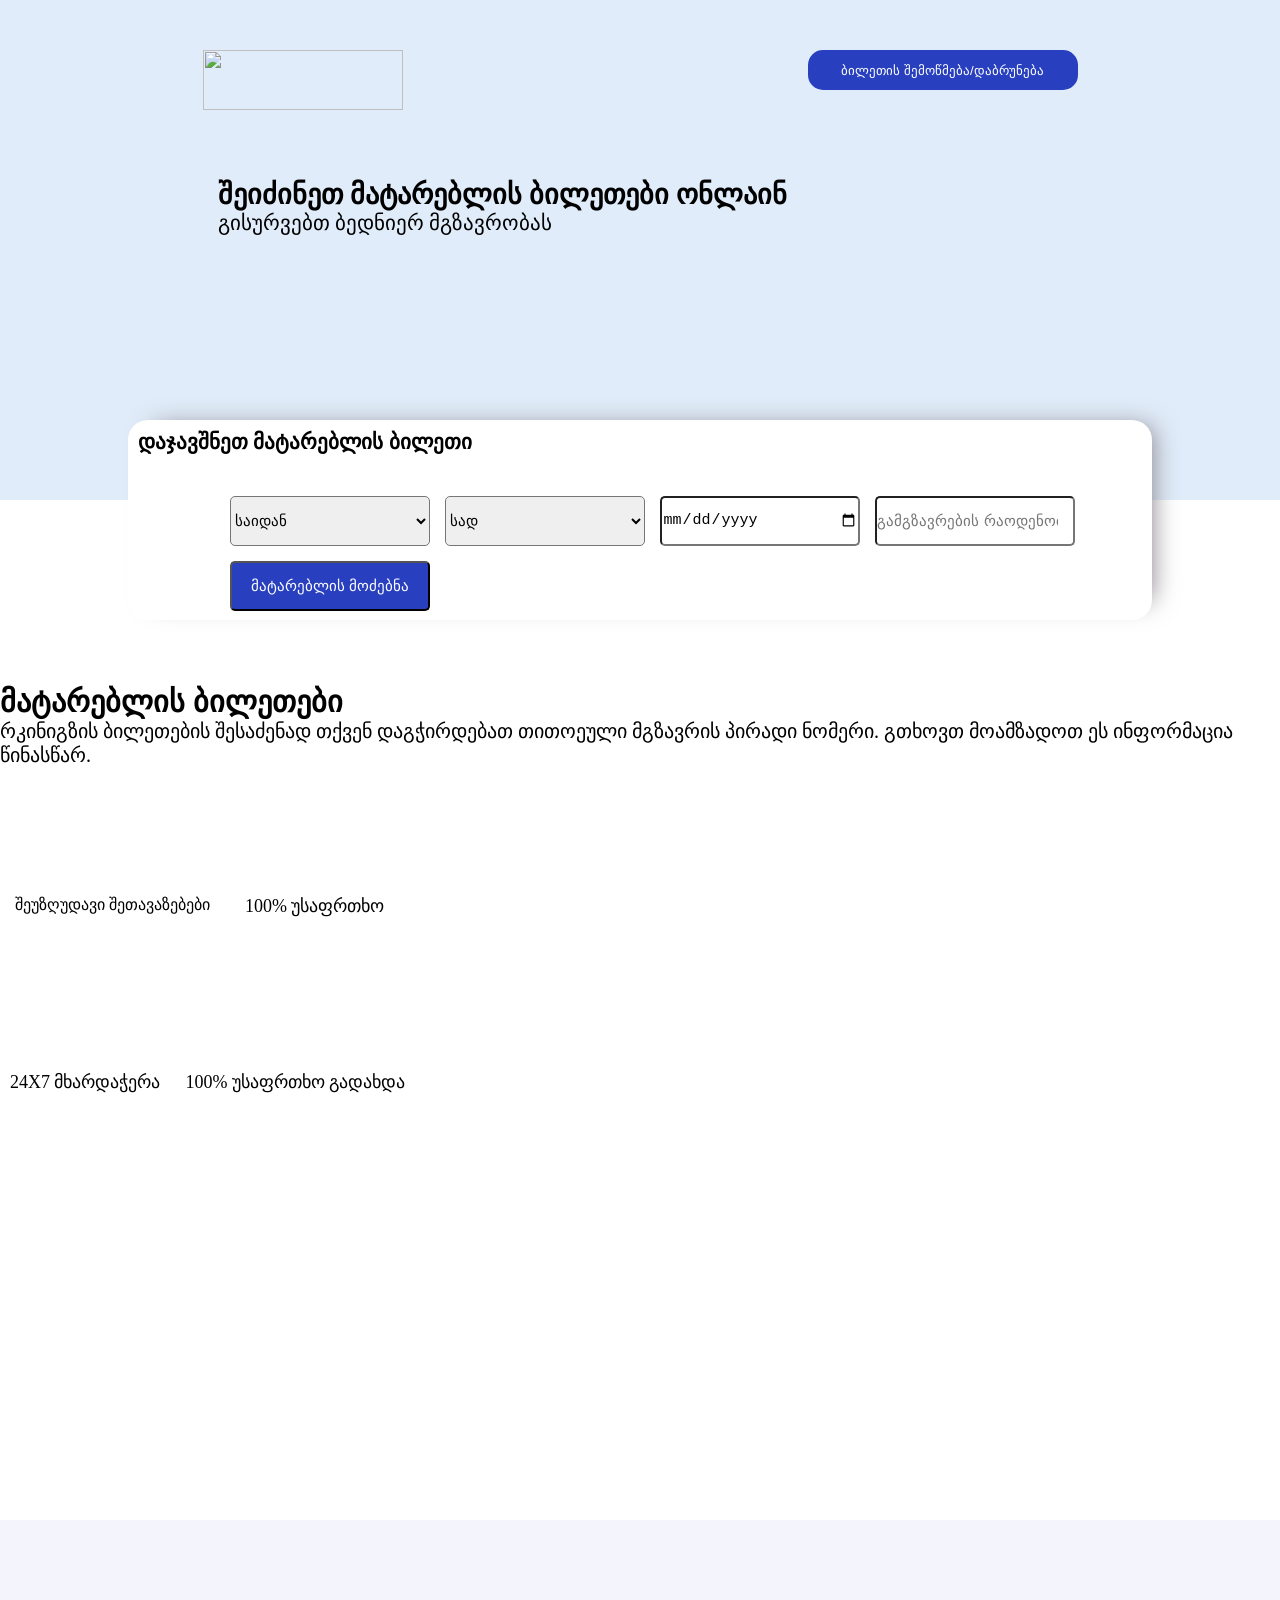
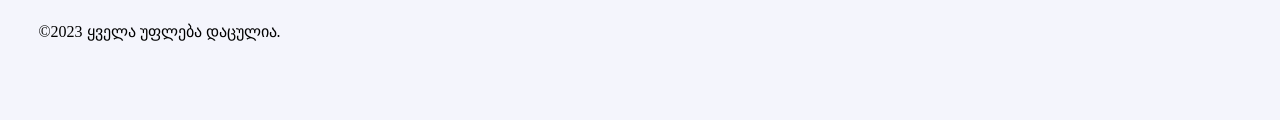
==== index.html @ a15e9c14 "js" ====
<!DOCTYPE html>
<html lang="en">
<head>
    <meta charset="UTF-8">
    <meta name="viewport" content="width=device-width, initial-scale=1.0">
    <title>step,project,railway</title>
    <link rel="stylesheet" href="./style.css">

</head>
<body>

    <header>

        <div class="mainhead">
        <div class="logo">
            
          <a href="./index.html">  <img src="https://railway.stepprojects.ge/assets/img/logo/logo.png" alt=""> </a>
        </div>

        <div class="check">
            <a href="./shemowmeba.html"><button class="checkingb">ბილეთის შემოწმება/დაბრუნება</button></a>
        </div>

    </div>

    <div class="textsect">
        <h4>შეიძინეთ მატარებლის ბილეთები ონლაინ</h4>
        <p>გისურვებთ ბედნიერ მგზავრობას</p>
    </div>
    </header>







             
                   
    <div class="cont"></div>
    <div class="dadj">
        <div class="textside">
        <h5 class="bileti">დაჯავშნეთ მატარებლის ბილეთი</h5>
    </div>
 <div class="idk">
    <select class="from">
    <option class="idk1" value="-1">საიდან</option>
    </select>
    <select class="to">
    <option class="idk2" value="-1">სად</option>
    </select>
    <input  type="date" name="" value="" class="inpDate" placeholder="გამგზავრების თარიღი" >
    <input type="number" placeholder="გამგზავრების რაოდენობა" class="count" >
    <button type="submit" class="search">მატარებლის მოძებნა</button>
</div>

</div>

          
            <div class="usa">
                <div class="imgsection">
                    <img src="https://railway.stepprojects.ge/assets/img/train/trainticket.png" alt="">
                </div>

                <div class="usafrtxoebis">
                    <div class="usafrtext">
                    <h4>მატარებლის ბილეთები</h4>
                    <p>რკინიგზის ბილეთების შესაძენად თქვენ დაგჭირდებათ თითოეული მგზავრის პირადი ნომერი. გთხოვთ მოამზადოთ ეს ინფორმაცია წინასწარ.</p>
                </div>

                <div class="logoss1">
                    <div class="logochild1">
                    <img src="https://railway.stepprojects.ge/assets/img/train/unoffer.png" alt="">
                    <span class="shes">
                          შეუზღუდავი შეთავაზებები</span>

                </div>

                <div class="logochild2">
                    <img src="https://railway.stepprojects.ge/assets/img/train/secure100.png" alt="">
                    <span>100% უსაფრთხო</span>

                </div>

            </div>

            <div class="logoss2">
        

                <div class="logochild3">
                    <img src="https://railway.stepprojects.ge/assets/img/train/suppor24.png" alt="">
                    <span>24X7 მხარდაჭერა</span>
                </div>

                <div class="logochild4">
                    <img src="https://railway.stepprojects.ge/assets/img/train/truspay.png" alt="">
                    <span>100% უსაფრთხო გადახდა</span>
                </div>

                        
            </div>
                    
                </div>

                

            </div>


            <footer>
               
            <div  class="foottext">
                <p>©2023 ყველა უფლება დაცულია.</p>
               
            </div>
            </footer>
            

    <script src="./app.js"></script>
</body>
</html>
---- style.css ----
*{
    margin: 0;
    padding: 0;
    box-sizing: border-box;
}

header{
    width: 100%;
    height: 500px;
    background-color: #e0ecf9;
  
   
 
    
}

.mainhead{
    display: flex;
    justify-content: space-around;
    padding-top: 50px;
    flex-wrap: wrap;
  
}
.logo img{
    width: 200px;
    height: 60px;
    cursor: pointer;
}

.checkingb{
    background-color: #2840bf;
    color: white;
    border: none;
    width: 270px;
    height: 40px;
    border-radius: 15px;
    cursor: pointer;
}

a{
   text-decoration: none;

}

.textsect{
    margin-left: 17%;
    margin-top: 5%;
}

.textsect h4{
    font-size: 28px;

}

.textsect p{
    font-size: 21px;

}

.dadj{
    width: 80%;
    height: 200px;
    margin-top: -80px;
   -webkit-box-shadow: 13px -6px 26px -13px rgba(133,126,133,1);
  -moz-box-shadow: 13px -6px 26px -13px rgba(133,126,133,1);
  box-shadow: 13px -6px 26px -13px rgba(133,126,133,1);;
    background-color: white; 
    border-radius: 20px;
    margin-left: 10%;
   
}

.search{
    width: 200px;
    height: 50px;
    background-color: #2840bf;
    color: white;
    font-size: 15px;
    border-radius: 5px;
    cursor: pointer;
}


.from{
    width: 200px;
    height: 50px;
   
   
    font-size: 15px;
    border-radius: 5px;
}
.inpDate{
    width: 200px;
    height: 50px;
   
   
    font-size: 15px;
    border-radius: 5px;
}
.to{
    width: 200px;
    height: 50px;
   
   
    font-size: 15px;
    border-radius: 5px;
}
.count{
    width: 200px;
    height: 50px;
   
   
    font-size: 15px;
    border-radius: 5px;
}



.idk{
    display: flex;
    flex-wrap: wrap;
    gap: 15px;
    padding-left: 10%;
    padding-top: 3%;
}

.textside h5{
    font-size: 21px;
    padding: 10px;

}

.usa{
    width: 100%;
    height: 900px;
   display: flex;
  
}

.usafrtxoebis{
    padding-top: 5%;
}

.logoss1{
    display: flex;
    gap: 25px;

    padding-top: 10%;

    flex-wrap: wrap;
}
.logoss2{
    display: flex;
    gap: 15px;
    padding-top: 12%;

    flex-wrap: wrap;
}
.logochild1{
    display: flex;
    gap: 15px;
}

/* .shes{
    font-size: 22px;
    width: 177px;
} */


.logochild2{
    display: flex;
    gap: 10px;
}

.logochild3{
    display: flex;
    gap: 10px;
}

.logochild4{
    display: flex;
    gap: 10px;
}

.usafrtext h4{
    font-size: 30px;
}

.usafrtext p{
    font-size: 20px;
   
}

.logochild2 span{
   font-size: 18px;
}

.logochild3 span{
    font-size: 18px;
 }

 .logochild4 span{
    font-size: 18px;
 }


 footer{
    background-color: #f4f5fc;
    width: 100%;
    height: 200px;
 }


 .foottext{
    display: flex;
 }
.foottext p{
   
     margin-top: 8%;
      margin-left: 3%;
}



.box{
    width: 300px;
    background-color: #fff;
    border-radius: 10px;
    box-shadow: 0 4px 8px 0 rgba(0, 0, 0, 0.2), 0 6px 20px 0 rgba(0, 0, 0, 0.19);
    transition: transform 0.3s ease;
    margin: 20px;
    padding: 15px;
    display: flex;
    flex-direction: column;
    justify-content: start;
    align-items: start;
    gap: 15px;
}
  
.box:hover{
    transform: translateY(-10px);
}


.vagonButton{
    background-color: #415FE2;
    color: white;
    border: none;
    padding: 10px 20px;
    font-size: 16px;
    font-weight: bold;
    border-radius: 5px;
    cursor: pointer;
    transition: 0.3s;
    width: 50%;
}

.seatBtn{
    background-color: #D7E6F6;
    border: none;
    color: black;
    padding: 12px 20px;
    text-align: center;
    text-decoration: none;
    display: inline-block;
    font-size: 16px;
    margin: 8px;
    border-radius: 8px;
    transition: 0.3s;
    cursor: pointer;
    box-shadow: 0 4px 6px rgba(0, 0, 0, 0.1);
  }
  
.seatBtn:hover{
    box-shadow: 0 6px 8px rgba(0, 0, 0, 0.2);
}


@media screen and (max-width: 870px) {
    .imgsection{

        display: none;
    }
    .dadj{
        height: auto;
    }
   
}
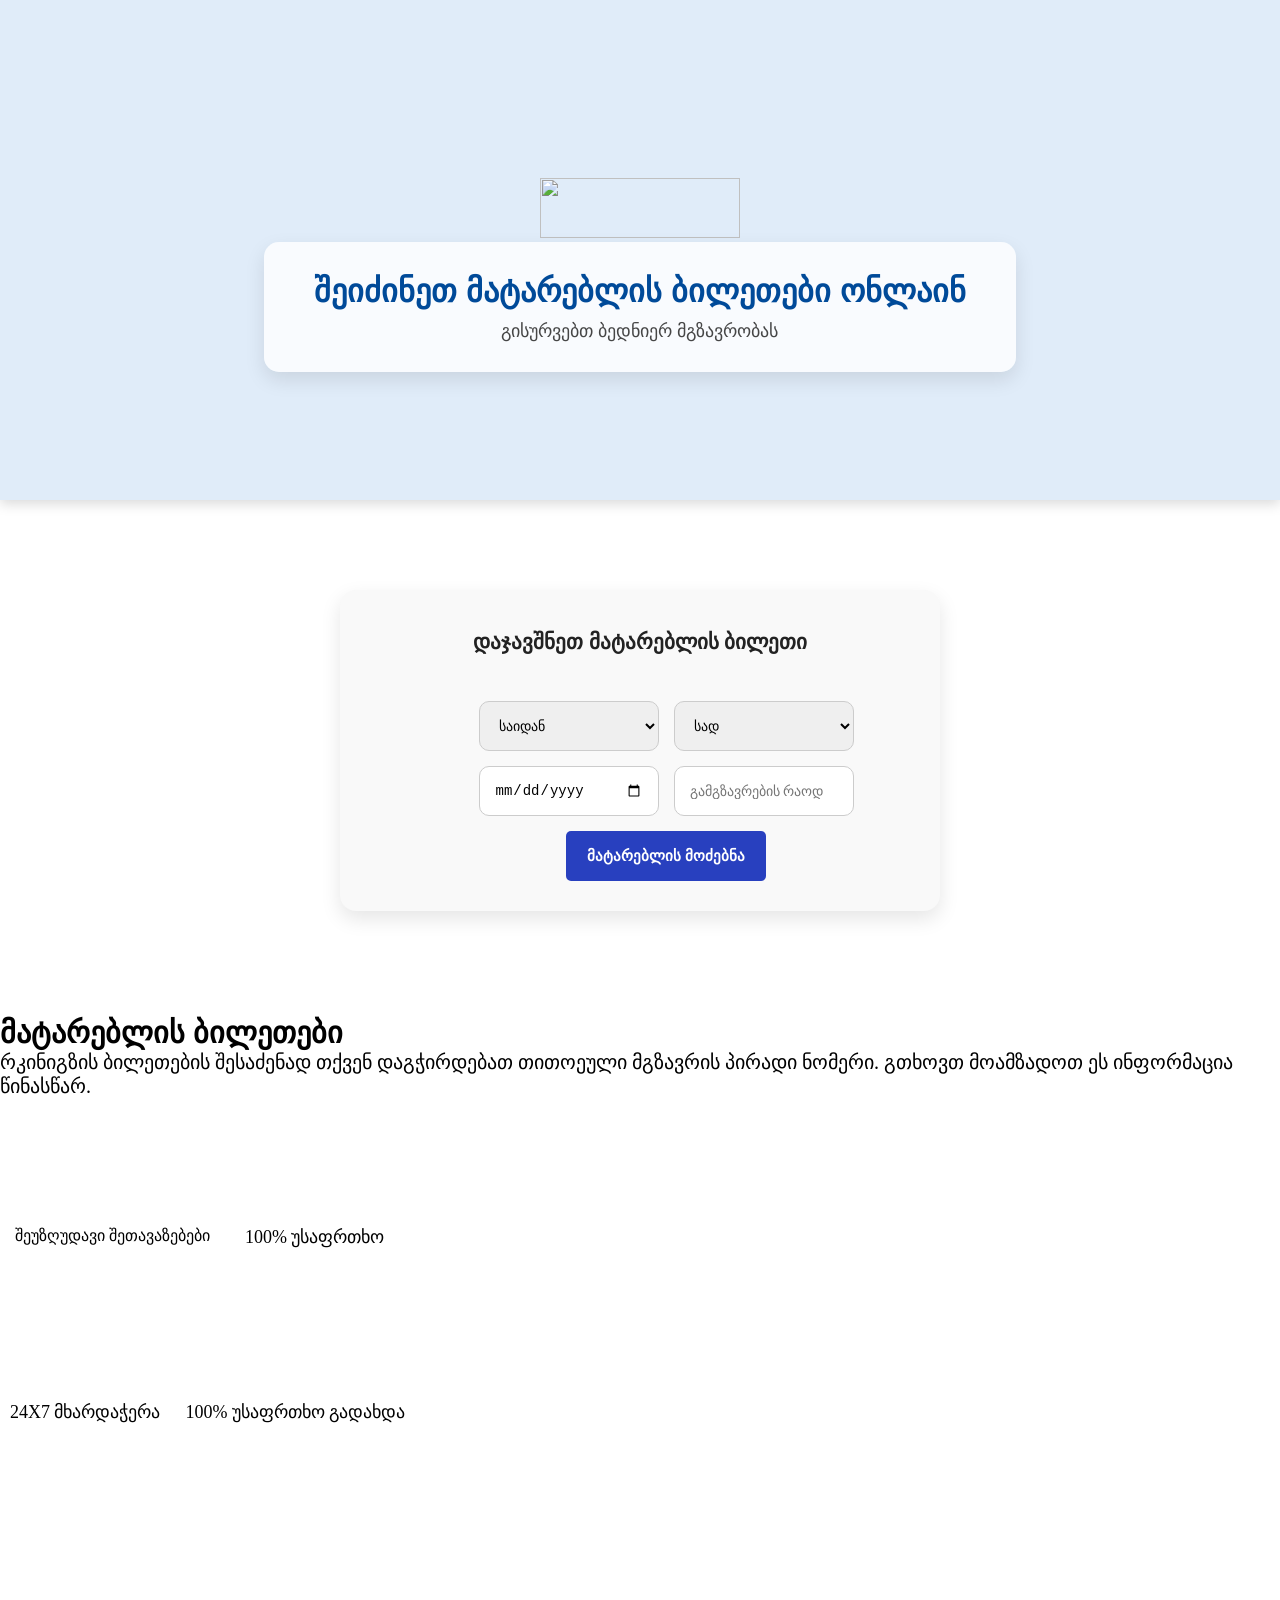
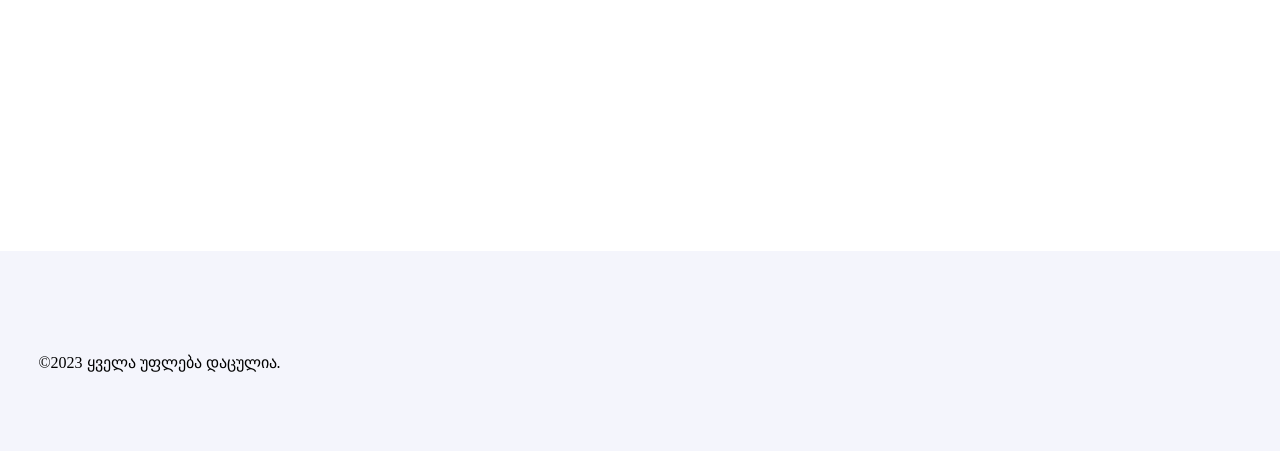
==== commit 0d9e41d4: "a" ====
--- a/index.html
+++ b/index.html
@@ -17,16 +17,16 @@
           <a href="./index.html">  <img src="https://railway.stepprojects.ge/assets/img/logo/logo.png" alt=""> </a>
         </div>
 
-        <div class="check">
+        <!-- <div class="check">
             <a href="./shemowmeba.html"><button class="checkingb">ბილეთის შემოწმება/დაბრუნება</button></a>
-        </div>
+        </div> -->
 
     </div>
 
-    <div class="textsect">
-        <h4>შეიძინეთ მატარებლის ბილეთები ონლაინ</h4>
-        <p>გისურვებთ ბედნიერ მგზავრობას</p>
-    </div>
+     <div class="text-container">
+    <h4>შეიძინეთ მატარებლის ბილეთები ონლაინ</h4>
+    <p>გისურვებთ ბედნიერ მგზავრობას</p>
+  </div>
     </header>
 
 
--- a/style.css
+++ b/style.css
@@ -9,10 +9,169 @@
     width: 100%;
     height: 500px;
     background-color: #e0ecf9;
-  
+    display: flex;
+    flex-direction: column;
    
  
     
+}
+header {
+  width: 100%;
+  padding: 20px 40px;
+  box-shadow: 0 4px 12px rgba(0,0,0,0.15);
+  color: white; /* ტექსტისთვის */
+  font-family: "Segoe UI", sans-serif;
+}
+header {
+    width: 100%;
+    height: 500px;
+    background-color: #e0ecf9;
+    display: flex;
+    justify-content: center;
+    align-items: center;
+}
+
+.text-container {
+    text-align: center;
+    background: rgba(255, 255, 255, 0.8); /* რბილი ფონით */
+    padding: 30px 50px;
+    border-radius: 15px;
+    box-shadow: 0 8px 20px rgba(0,0,0,0.1);
+}
+
+.text-container h4 {
+    font-size: 32px;
+    font-weight: bold;
+    margin-bottom: 10px;
+    color: #004a99; /* ლურჯი ტექსტი */
+}
+
+.text-container p {
+    font-size: 18px;
+    color: #333;
+    opacity: 0.9;
+}
+
+.mainhead {
+  display: flex;
+  justify-content: flex-start; /* ლოგო მარცხნივ */
+  align-items: center;
+  gap: 20px;
+}
+
+.logo img {
+  height: 50px;
+  transition: transform 0.2s ease;
+}
+
+.logo img:hover {
+  transform: scale(1.05);
+}
+
+/* თუ გვინდა, რომ ჰედერში ღილაკი გამოჩნდეს, იგივე სტილი, რომელიც ადრე იყო */
+/*
+.checkingb {
+  background: #ffcc00;
+  color: #222;
+  padding: 12px 18px;
+  border: none;
+  border-radius: 8px;
+  font-size: 14px;
+  font-weight: 600;
+  cursor: pointer;
+  transition: all 0.3s ease;
+}
+
+.checkingb:hover {
+  background: #e6b800;
+  transform: translateY(-2px);
+  box-shadow: 0 4px 10px rgba(0,0,0,0.25);
+}
+*/
+
+.textsect {
+  text-align: center;
+  margin-top: 40px;
+}
+
+.textsect h4 {
+  font-size: 24px;
+  font-weight: bold;
+  margin-bottom: 10px;
+}
+
+.textsect p {
+  font-size: 16px;
+  opacity: 0.9;
+}
+
+.cont {
+  display: flex;
+  justify-content: center;
+  align-items: center;
+  margin-top: 50px;
+  font-family: "Segoe UI", sans-serif;
+}
+
+.dadj {
+  background: #f9f9f9;
+  border-radius: 16px;
+  padding: 30px 40px;
+  box-shadow: 0 8px 18px rgba(0, 0, 0, 0.15);
+  width: 600px;
+}
+
+.textside {
+  text-align: center;
+  margin-bottom: 20px;
+}
+
+.bileti {
+  font-size: 20px;
+  font-weight: bold;
+  color: #222;
+}
+
+.idk {
+  display: flex;
+  flex-wrap: wrap;
+  gap: 15px;
+  justify-content: center;
+}
+
+.idk select,
+.idk input {
+  padding: 12px 15px;
+  border: 1px solid #ccc;
+  border-radius: 10px;
+  font-size: 14px;
+  width: 180px;
+  transition: all 0.2s ease;
+}
+
+.idk select:focus,
+.idk input:focus {
+  outline: none;
+  border-color: #0066cc;
+  box-shadow: 0 0 6px rgba(0, 102, 204, 0.5);
+}
+
+.search {
+  background: #0066cc;
+  color: #fff;
+  padding: 12px 20px;
+  border-radius: 10px;
+  font-size: 15px;
+  font-weight: 600;
+  cursor: pointer;
+  border: none;
+  transition: 0.3s;
+}
+
+.search:hover {
+  background: #004a99;
+  transform: translateY(-2px);
+  box-shadow: 0 5px 10px rgba(0, 102, 204, 0.3);
 }
 
 .mainhead{
@@ -58,19 +217,14 @@
 
 }
 
-.dadj{
-    width: 80%;
-    height: 200px;
-    margin-top: -80px;
-   -webkit-box-shadow: 13px -6px 26px -13px rgba(133,126,133,1);
-  -moz-box-shadow: 13px -6px 26px -13px rgba(133,126,133,1);
-  box-shadow: 13px -6px 26px -13px rgba(133,126,133,1);;
-    background-color: white; 
-    border-radius: 20px;
-    margin-left: 10%;
-   
-}
-
+.dadj {
+    max-width: 700px;
+    margin: 40px auto;
+    background: #f9f9f9;
+    padding: 30px 40px;
+    border-radius: 16px;
+    box-shadow: 0 8px 20px rgba(0,0,0,0.1);
+}
 .search{
     width: 200px;
     height: 50px;
